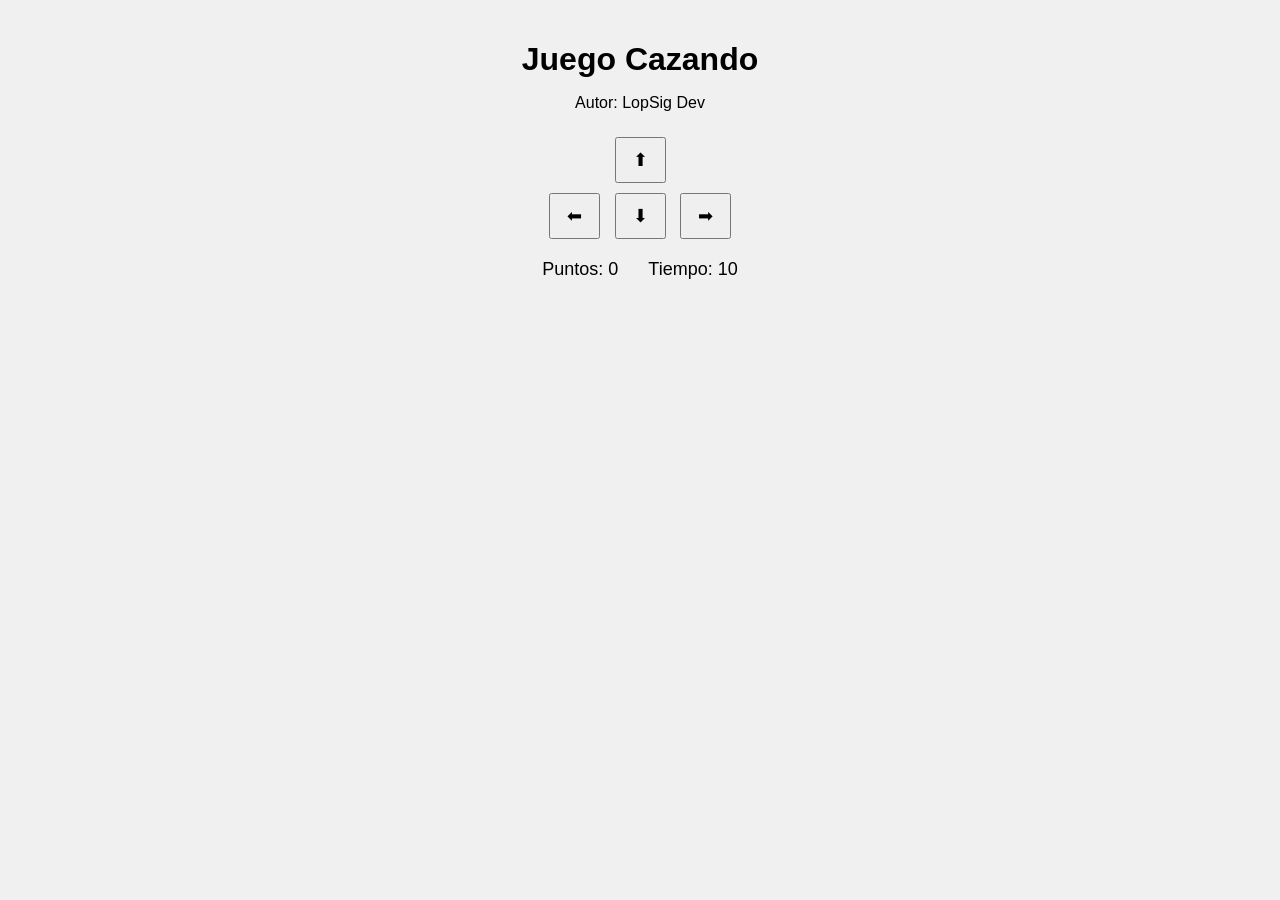
==== cazando.html @ b66cdd32 "update nickname" ====
<!DOCTYPE html>
<html>
<head>
  <title>Juego Cazando</title>
  <link rel="stylesheet" href="cazando.css">

</head>
<body>

  <h1>Juego Cazando</h1>
  <p>Autor: LopSig Dev</p>


  <div class="controles">
    <button>⬆</button>
    <br>
    <button>⬅</button>
    <button>⬇</button>
    <button>➡</button>
  </div>


  <div class="panel">
    <span>Puntos: <span id="puntos">0</span></span>
    <span>Tiempo: <span id="tiempo">10</span></span>
  </div>

  <p id="mensaje"></p>


</body>
</html>
---- cazando.css ----
body {
  text-align: center;
  font-family: Arial, sans-serif;
  background: #f0f0f0;
  margin: 0;
  padding: 20px;
}

h1 {
  margin-bottom: 5px;
}

.panel {
  margin: 15px 0;
  font-size: 18px;
  display: flex;
  justify-content: center;
  gap: 30px;
}

canvas {
  background: white;
  border: 2px solid black;
}

.controles {
  margin-top: 20px;
}

button {
  margin: 5px;
  padding: 10px 16px;
  font-size: 18px;
  cursor: pointer;
}

#mensaje {
  font-size: 20px;
  font-weight: bold;
  color: darkred;
  margin-top: 15px;
}
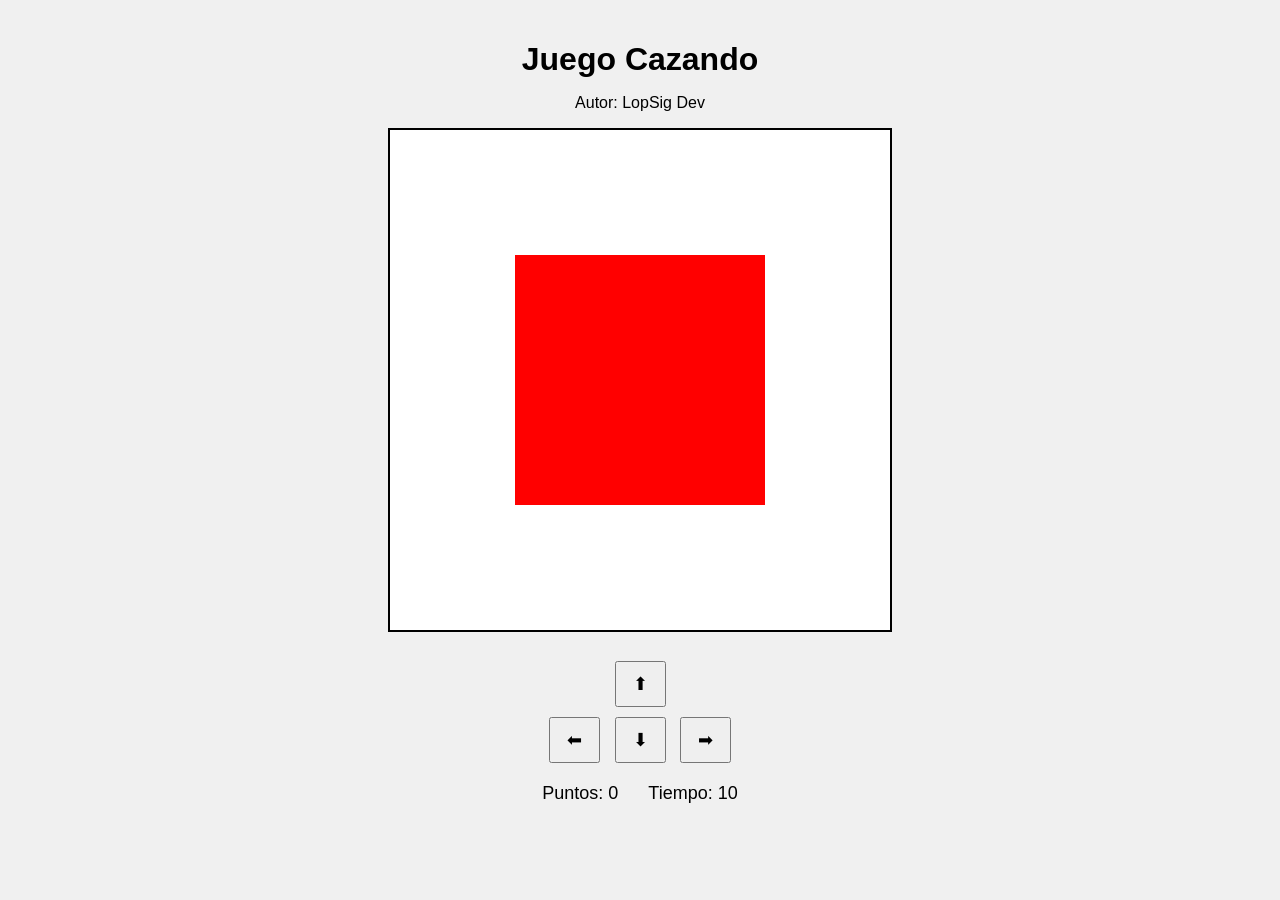
==== commit 82235662: "canvas created and graficarGato function created" ====
--- a/cazando.html
+++ b/cazando.html
@@ -5,10 +5,13 @@
   <link rel="stylesheet" href="cazando.css">
 
 </head>
-<body>
+<body onload="graficarGato()">
 
   <h1>Juego Cazando</h1>
   <p>Autor: LopSig Dev</p>
+  
+  <!-- CANVAS -->
+  <canvas id="areaJuego" width="500" height="500"></canvas>
 
 
   <div class="controles">
@@ -27,6 +30,8 @@
 
   <p id="mensaje"></p>
 
+  <script src="cazando.js"></script>
+
 
 </body>
 </html>
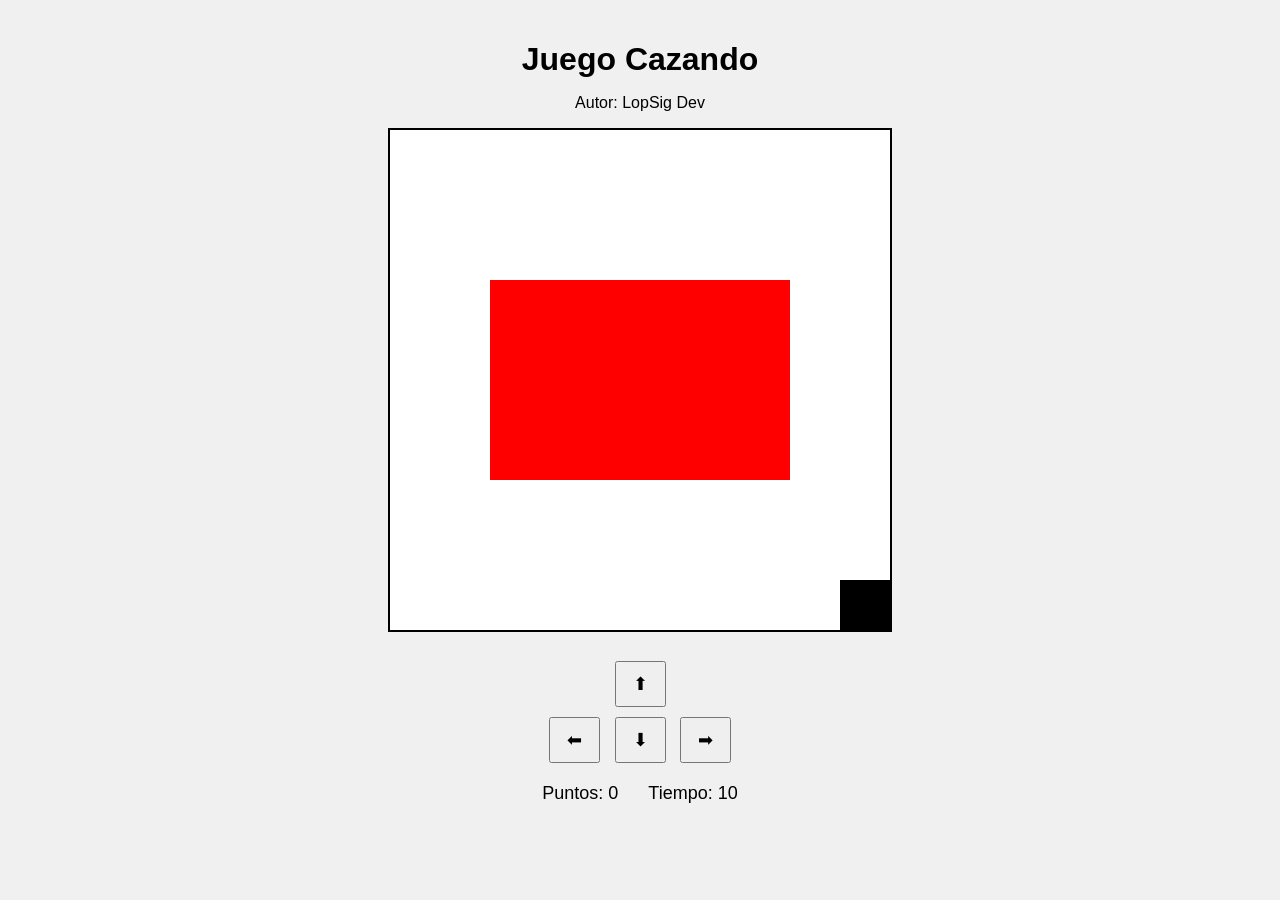
==== commit b3f54be2: "Creation of variables and constants in cazando.js" ====
--- a/cazando.html
+++ b/cazando.html
@@ -5,7 +5,7 @@
   <link rel="stylesheet" href="cazando.css">
 
 </head>
-<body onload="graficarGato()">
+<body onload="iniciarJuego()">
 
   <h1>Juego Cazando</h1>
   <p>Autor: LopSig Dev</p>
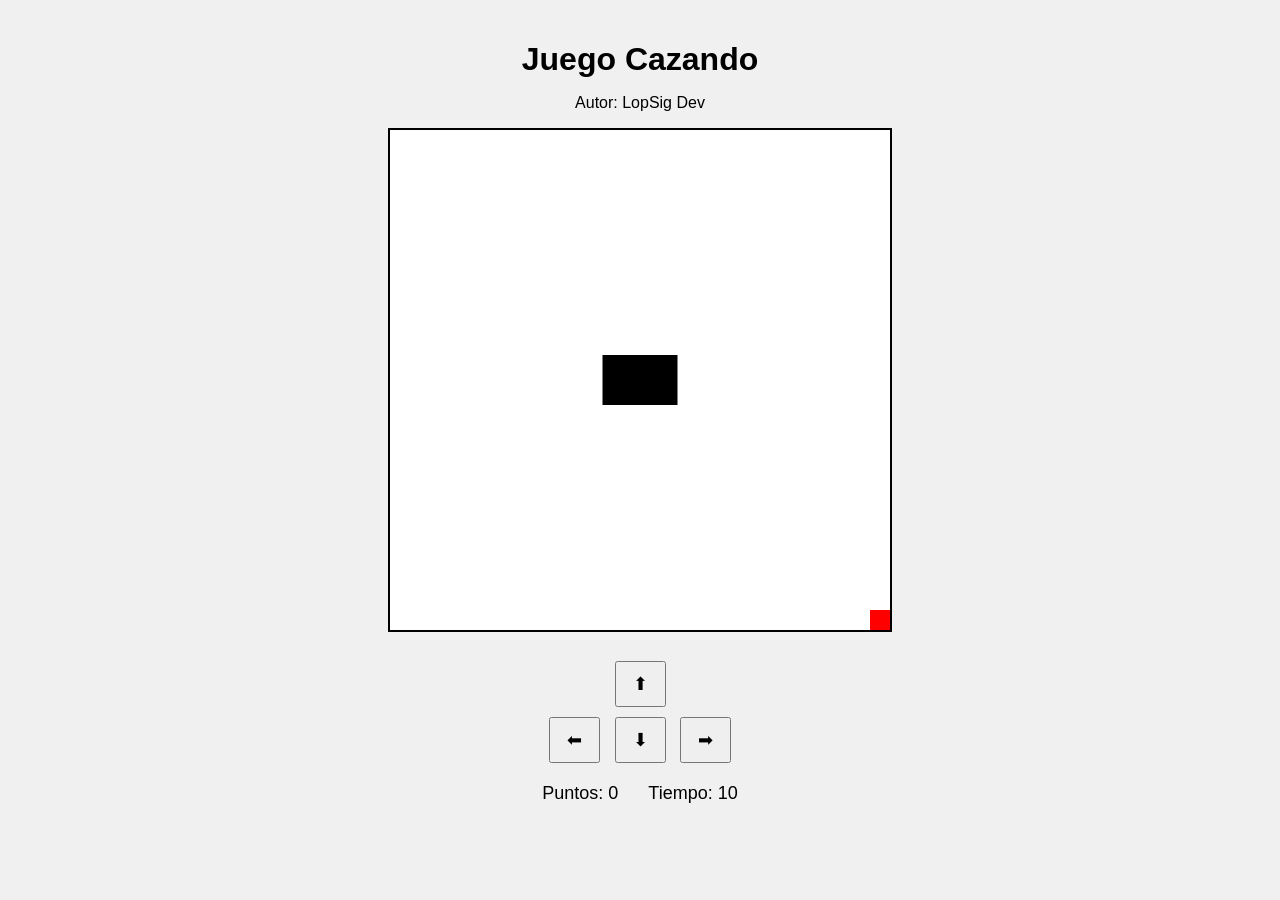
==== commit 0cadb707: "add limpiarCanva function and moverIzquierda function" ====
--- a/cazando.html
+++ b/cazando.html
@@ -17,7 +17,7 @@
   <div class="controles">
     <button>⬆</button>
     <br>
-    <button>⬅</button>
+    <button onclick="moverIzquierda()">⬅</button>
     <button>⬇</button>
     <button>➡</button>
   </div>
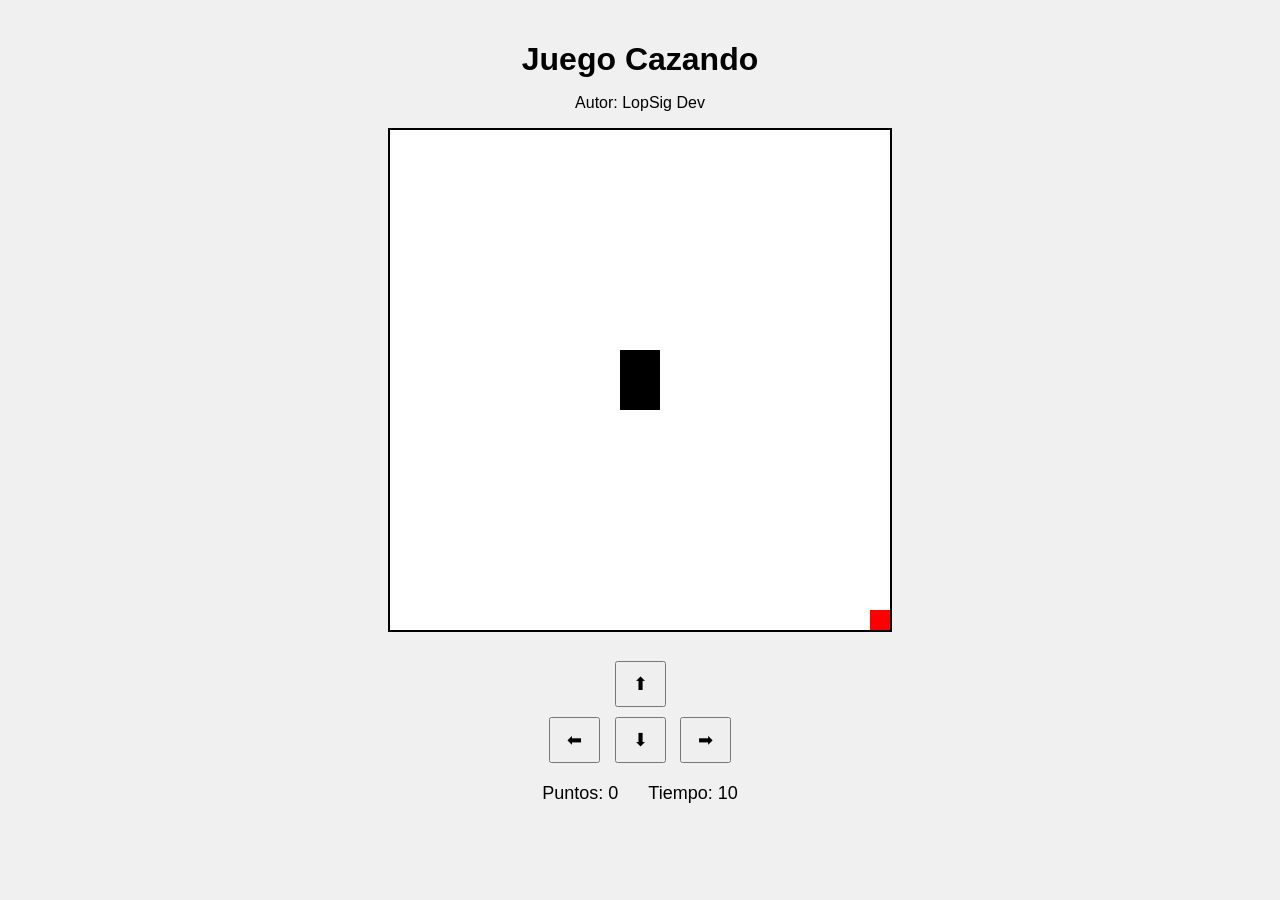
==== commit 9c04c10f: "added posicionAleatoriaComida function and variable puntos" ====
--- a/cazando.html
+++ b/cazando.html
@@ -15,11 +15,11 @@
 
 
   <div class="controles">
-    <button>⬆</button>
+    <button onclick="moverArriba()">⬆</button>
     <br>
     <button onclick="moverIzquierda()">⬅</button>
-    <button>⬇</button>
-    <button>➡</button>
+    <button onclick="moverAbajo()">⬇</button>
+    <button onclick="moverDerecha()">➡</button>
   </div>
 
 
@@ -31,6 +31,7 @@
   <p id="mensaje"></p>
 
   <script src="cazando.js"></script>
+  <script src="utils.js"></script>
 
 
 </body>
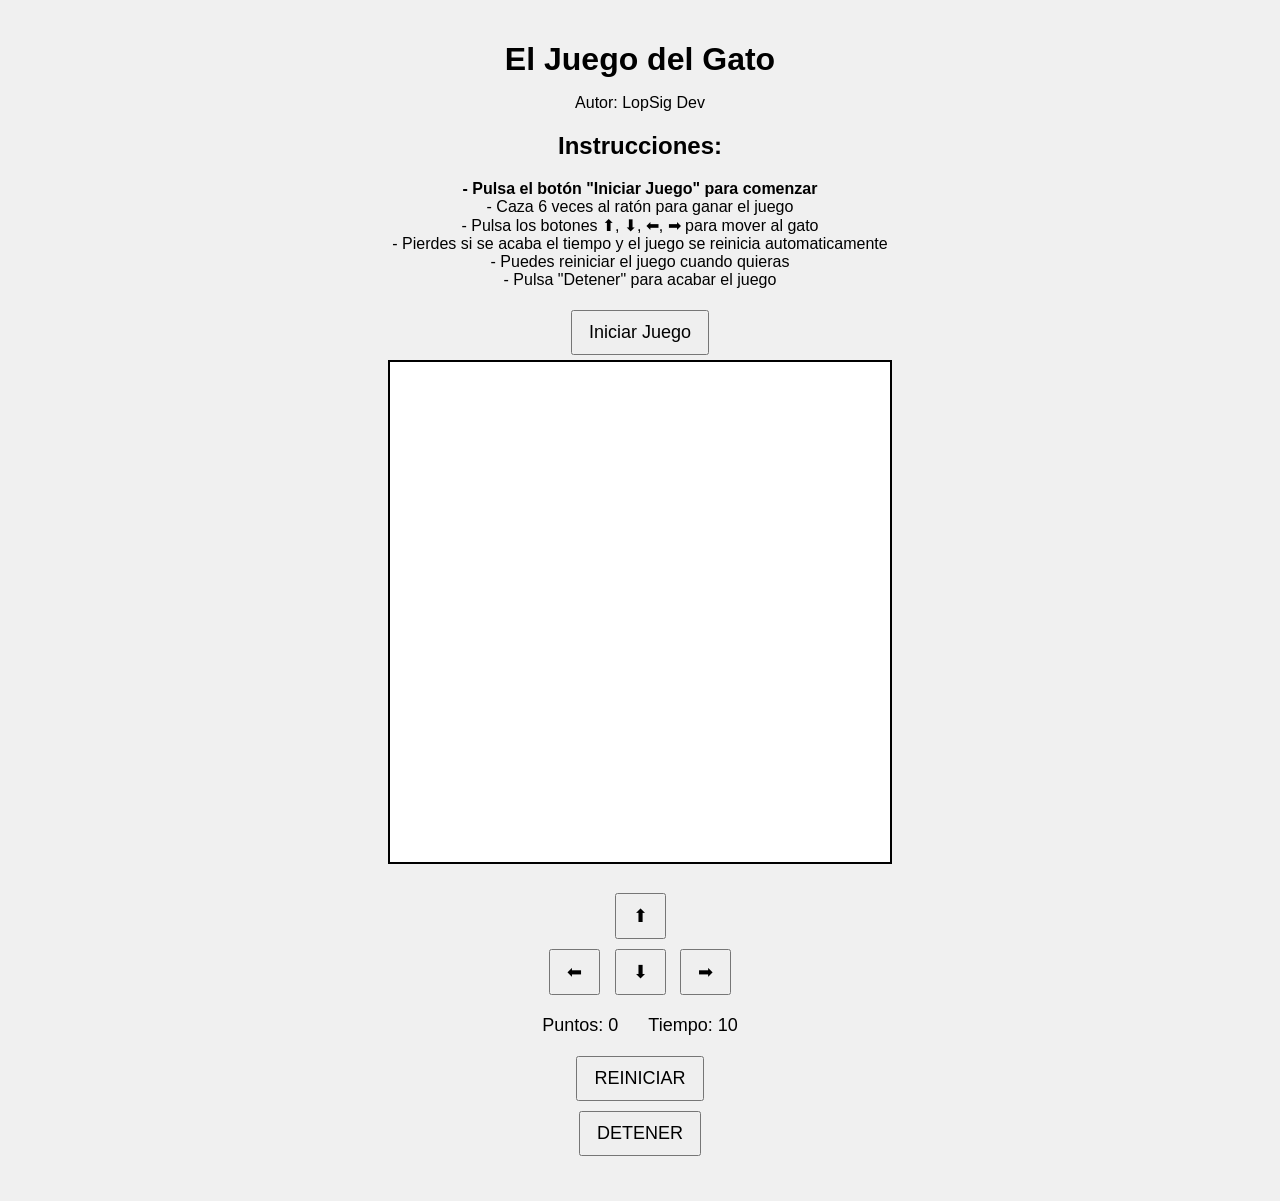
==== commit ddcded8a: "added reiniciarJuego and detenerJuego functions, added Ganaste and Perdiste alerts. Added game instr" ====
--- a/cazando.html
+++ b/cazando.html
@@ -1,14 +1,33 @@
 <!DOCTYPE html>
 <html>
 <head>
+  <meta charset="UTF-8">
   <title>Juego Cazando</title>
   <link rel="stylesheet" href="cazando.css">
 
 </head>
-<body onload="iniciarJuego()">
+<body>
 
-  <h1>Juego Cazando</h1>
+  <h1>El Juego del Gato</h1>
   <p>Autor: LopSig Dev</p>
+
+  <div>
+    <h2>Instrucciones:</h2>
+    <p>
+      <strong>
+       - Pulsa el botón "Iniciar Juego" para comenzar <br>
+      </strong>
+      - Caza 6 veces al ratón para ganar el juego <br>
+      - Pulsa los botones ⬆, ⬇, ⬅, ➡ para mover al gato <br>
+      - Pierdes si se acaba el tiempo y el juego se reinicia automaticamente <br>
+      - Puedes reiniciar el juego cuando quieras <br>
+      - Pulsa "Detener" para acabar el juego
+    </p>
+  </div>
+
+  <div>
+    <button onclick="iniciarJuego()">Iniciar Juego</button>
+  </div>
   
   <!-- CANVAS -->
   <canvas id="areaJuego" width="500" height="500"></canvas>
@@ -28,6 +47,13 @@
     <span>Tiempo: <span id="tiempo">10</span></span>
   </div>
 
+  <div>
+    <button onclick="reiniciarJuego()">REINICIAR</button>
+  </div>
+  <div>
+    <button onclick="detenerJuego()">DETENER</button>
+  </div>
+
   <p id="mensaje"></p>
 
   <script src="cazando.js"></script>
